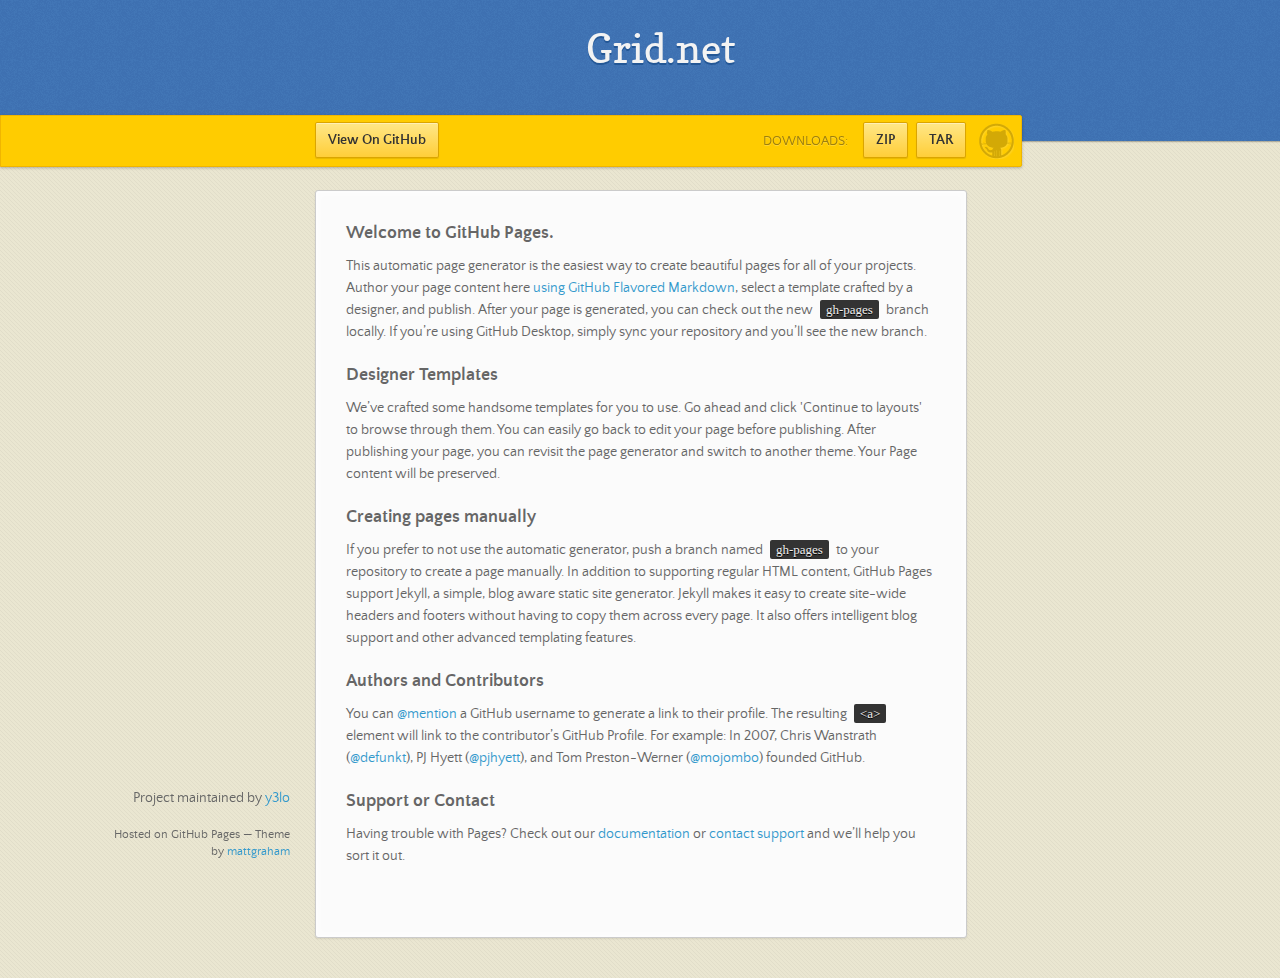
==== index.html @ 3709f4f6 "Create gh-pages branch via GitHub" ====
<!doctype html>
<html>
  <head>
    <meta charset="utf-8">
    <meta http-equiv="X-UA-Compatible" content="chrome=1">
    <title>Grid.net by y3lo</title>
    <link rel="stylesheet" href="stylesheets/styles.css">
    <link rel="stylesheet" href="stylesheets/github-dark.css">
    <script src="https://ajax.googleapis.com/ajax/libs/jquery/1.7.1/jquery.min.js"></script>
    <script src="javascripts/main.js"></script>
    <!--[if lt IE 9]>
      <script src="//html5shiv.googlecode.com/svn/trunk/html5.js"></script>
    <![endif]-->
    <meta name="viewport" content="width=device-width, initial-scale=1, user-scalable=no">

  </head>
  <body>

      <header>
        <h1>Grid.net</h1>
        <p></p>
      </header>

      <div id="banner">
        <span id="logo"></span>

        <a href="https://github.com/y3lo/grid.net" class="button fork"><strong>View On GitHub</strong></a>
        <div class="downloads">
          <span>Downloads:</span>
          <ul>
            <li><a href="https://github.com/y3lo/grid.net/zipball/master" class="button">ZIP</a></li>
            <li><a href="https://github.com/y3lo/grid.net/tarball/master" class="button">TAR</a></li>
          </ul>
        </div>
      </div><!-- end banner -->

    <div class="wrapper">
      <nav>
        <ul></ul>
      </nav>
      <section>
        <h3>
<a id="welcome-to-github-pages" class="anchor" href="#welcome-to-github-pages" aria-hidden="true"><span class="octicon octicon-link"></span></a>Welcome to GitHub Pages.</h3>

<p>This automatic page generator is the easiest way to create beautiful pages for all of your projects. Author your page content here <a href="https://guides.github.com/features/mastering-markdown/">using GitHub Flavored Markdown</a>, select a template crafted by a designer, and publish. After your page is generated, you can check out the new <code>gh-pages</code> branch locally. If you’re using GitHub Desktop, simply sync your repository and you’ll see the new branch.</p>

<h3>
<a id="designer-templates" class="anchor" href="#designer-templates" aria-hidden="true"><span class="octicon octicon-link"></span></a>Designer Templates</h3>

<p>We’ve crafted some handsome templates for you to use. Go ahead and click 'Continue to layouts' to browse through them. You can easily go back to edit your page before publishing. After publishing your page, you can revisit the page generator and switch to another theme. Your Page content will be preserved.</p>

<h3>
<a id="creating-pages-manually" class="anchor" href="#creating-pages-manually" aria-hidden="true"><span class="octicon octicon-link"></span></a>Creating pages manually</h3>

<p>If you prefer to not use the automatic generator, push a branch named <code>gh-pages</code> to your repository to create a page manually. In addition to supporting regular HTML content, GitHub Pages support Jekyll, a simple, blog aware static site generator. Jekyll makes it easy to create site-wide headers and footers without having to copy them across every page. It also offers intelligent blog support and other advanced templating features.</p>

<h3>
<a id="authors-and-contributors" class="anchor" href="#authors-and-contributors" aria-hidden="true"><span class="octicon octicon-link"></span></a>Authors and Contributors</h3>

<p>You can <a href="https://github.com/blog/821" class="user-mention">@mention</a> a GitHub username to generate a link to their profile. The resulting <code>&lt;a&gt;</code> element will link to the contributor’s GitHub Profile. For example: In 2007, Chris Wanstrath (<a href="https://github.com/defunkt" class="user-mention">@defunkt</a>), PJ Hyett (<a href="https://github.com/pjhyett" class="user-mention">@pjhyett</a>), and Tom Preston-Werner (<a href="https://github.com/mojombo" class="user-mention">@mojombo</a>) founded GitHub.</p>

<h3>
<a id="support-or-contact" class="anchor" href="#support-or-contact" aria-hidden="true"><span class="octicon octicon-link"></span></a>Support or Contact</h3>

<p>Having trouble with Pages? Check out our <a href="https://help.github.com/pages">documentation</a> or <a href="https://github.com/contact">contact support</a> and we’ll help you sort it out.</p>
      </section>
      <footer>
        <p>Project maintained by <a href="https://github.com/y3lo">y3lo</a></p>
        <p><small>Hosted on GitHub Pages &mdash; Theme by <a href="https://twitter.com/michigangraham">mattgraham</a></small></p>
      </footer>
    </div>
    <!--[if !IE]><script>fixScale(document);</script><![endif]-->
    
  </body>
</html>
---- stylesheets/styles.css ----
/*
Leap Day for GitHub Pages
by Matt Graham
*/
@font-face {
  font-family: 'Quattrocento Sans';
  src: url("../fonts/quattrocentosans-bold-webfont.eot");
  src: url("../fonts/quattrocentosans-bold-webfont.eot?#iefix") format("embedded-opentype"), url("../fonts/quattrocentosans-bold-webfont.woff") format("woff"), url("../fonts/quattrocentosans-bold-webfont.ttf") format("truetype"), url("../fonts/quattrocentosans-bold-webfont.svg#QuattrocentoSansBold") format("svg");
  font-weight: bold;
  font-style: normal;
}

@font-face {
  font-family: 'Quattrocento Sans';
  src: url("../fonts/quattrocentosans-bolditalic-webfont.eot");
  src: url("../fonts/quattrocentosans-bolditalic-webfont.eot?#iefix") format("embedded-opentype"), url("../fonts/quattrocentosans-bolditalic-webfont.woff") format("woff"), url("../fonts/quattrocentosans-bolditalic-webfont.ttf") format("truetype"), url("../fonts/quattrocentosans-bolditalic-webfont.svg#QuattrocentoSansBoldItalic") format("svg");
  font-weight: bold;
  font-style: italic;
}

@font-face {
  font-family: 'Quattrocento Sans';
  src: url("../fonts/quattrocentosans-italic-webfont.eot");
  src: url("../fonts/quattrocentosans-italic-webfont.eot?#iefix") format("embedded-opentype"), url("../fonts/quattrocentosans-italic-webfont.woff") format("woff"), url("../fonts/quattrocentosans-italic-webfont.ttf") format("truetype"), url("../fonts/quattrocentosans-italic-webfont.svg#QuattrocentoSansItalic") format("svg");
  font-weight: normal;
  font-style: italic;
}

@font-face {
  font-family: 'Quattrocento Sans';
  src: url("../fonts/quattrocentosans-regular-webfont.eot");
  src: url("../fonts/quattrocentosans-regular-webfont.eot?#iefix") format("embedded-opentype"), url("../fonts/quattrocentosans-regular-webfont.woff") format("woff"), url("../fonts/quattrocentosans-regular-webfont.ttf") format("truetype"), url("../fonts/quattrocentosans-regular-webfont.svg#QuattrocentoSansRegular") format("svg");
  font-weight: normal;
  font-style: normal;
}

@font-face {
  font-family: 'Copse';
  src: url("../fonts/copse-regular-webfont.eot");
  src: url("../fonts/copse-regular-webfont.eot?#iefix") format("embedded-opentype"), url("../fonts/copse-regular-webfont.woff") format("woff"), url("../fonts/copse-regular-webfont.ttf") format("truetype"), url("../fonts/copse-regular-webfont.svg#CopseRegular") format("svg");
  font-weight: normal;
  font-style: normal;
}

/* normalize.css 2012-02-07T12:37 UTC - https://github.com/necolas/normalize.css */
/* =============================================================================
   HTML5 display definitions
   ========================================================================== */
/*
 * Corrects block display not defined in IE6/7/8/9 & FF3
 */
article,
aside,
details,
figcaption,
figure,
footer,
header,
hgroup,
nav,
section,
summary {
  display: block;
}

/*
 * Corrects inline-block display not defined in IE6/7/8/9 & FF3
 */
audio,
canvas,
video {
  display: inline-block;
  *display: inline;
  *zoom: 1;
}

/*
 * Prevents modern browsers from displaying 'audio' without controls
 */
audio:not([controls]) {
  display: none;
}

/*
 * Addresses styling for 'hidden' attribute not present in IE7/8/9, FF3, S4
 * Known issue: no IE6 support
 */
[hidden] {
  display: none;
}

/* =============================================================================
   Base
   ========================================================================== */
/*
 * 1. Corrects text resizing oddly in IE6/7 when body font-size is set using em units
 *    http://clagnut.com/blog/348/#c790
 * 2. Prevents iOS text size adjust after orientation change, without disabling user zoom
 *    www.456bereastreet.com/archive/201012/controlling_text_size_in_safari_for_ios_without_disabling_user_zoom/
 */
html {
  font-size: 100%;
  /* 1 */
  -webkit-text-size-adjust: 100%;
  /* 2 */
  -ms-text-size-adjust: 100%;
  /* 2 */
}

/*
 * Addresses font-family inconsistency between 'textarea' and other form elements.
 */
html,
button,
input,
select,
textarea {
  font-family: sans-serif;
}

/*
 * Addresses margins handled incorrectly in IE6/7
 */
body {
  margin: 0;
}

/* =============================================================================
   Links
   ========================================================================== */
/*
 * Addresses outline displayed oddly in Chrome
 */
a:focus {
  outline: thin dotted;
}

/*
 * Improves readability when focused and also mouse hovered in all browsers
 * people.opera.com/patrickl/experiments/keyboard/test
 */
a:hover,
a:active {
  outline: 0;
}

/* =============================================================================
   Typography
   ========================================================================== */
/*
 * Addresses font sizes and margins set differently in IE6/7
 * Addresses font sizes within 'section' and 'article' in FF4+, Chrome, S5
 */
h1 {
  font-size: 2em;
  margin: 0.67em 0;
}

h2 {
  font-size: 1.5em;
  margin: 0.83em 0;
}

h3 {
  font-size: 1.17em;
  margin: 1em 0;
}

h4 {
  font-size: 1em;
  margin: 1.33em 0;
}

h5 {
  font-size: 0.83em;
  margin: 1.67em 0;
}

h6 {
  font-size: 0.75em;
  margin: 2.33em 0;
}

/*
 * Addresses styling not present in IE7/8/9, S5, Chrome
 */
abbr[title] {
  border-bottom: 1px dotted;
}

/*
 * Addresses style set to 'bolder' in FF3+, S4/5, Chrome
*/
b,
strong {
  font-weight: bold;
}

blockquote {
  margin: 1em 40px;
}

/*
 * Addresses styling not present in S5, Chrome
 */
dfn {
  font-style: italic;
}

/*
 * Addresses styling not present in IE6/7/8/9
 */
mark {
  background: #ff0;
  color: #000;
}

/*
 * Addresses margins set differently in IE6/7
 */
p,
pre {
  margin: 1em 0;
}

/*
 * Corrects font family set oddly in IE6, S4/5, Chrome
 * en.wikipedia.org/wiki/User:Davidgothberg/Test59
 */
pre,
code,
kbd,
samp {
  font-family: monospace, serif;
  _font-family: 'courier new', monospace;
  font-size: 1em;
}

/*
 * 1. Addresses CSS quotes not supported in IE6/7
 * 2. Addresses quote property not supported in S4
 */
/* 1 */
q {
  quotes: none;
}

/* 2 */
q:before,
q:after {
  content: '';
  content: none;
}

small {
  font-size: 75%;
}

/*
 * Prevents sub and sup affecting line-height in all browsers
 * gist.github.com/413930
 */
sub,
sup {
  font-size: 75%;
  line-height: 0;
  position: relative;
  vertical-align: baseline;
}

sup {
  top: -0.5em;
}

sub {
  bottom: -0.25em;
}

/* =============================================================================
   Lists
   ========================================================================== */
/*
 * Addresses margins set differently in IE6/7
 */
dl,
menu,
ol,
ul {
  margin: 1em 0;
}

dd {
  margin: 0 0 0 40px;
}

/*
 * Addresses paddings set differently in IE6/7
 */
menu,
ol,
ul {
  padding: 0 0 0 40px;
}

/*
 * Corrects list images handled incorrectly in IE7
 */
nav ul,
nav ol {
  list-style: none;
  list-style-image: none;
}

/* =============================================================================
   Embedded content
   ========================================================================== */
/*
 * 1. Removes border when inside 'a' element in IE6/7/8/9, FF3
 * 2. Improves image quality when scaled in IE7
 *    code.flickr.com/blog/2008/11/12/on-ui-quality-the-little-things-client-side-image-resizing/
 */
img {
  border: 0;
  /* 1 */
  -ms-interpolation-mode: bicubic;
  /* 2 */
}

/*
 * Corrects overflow displayed oddly in IE9
 */
svg:not(:root) {
  overflow: hidden;
}

/* =============================================================================
   Figures
   ========================================================================== */
/*
 * Addresses margin not present in IE6/7/8/9, S5, O11
 */
figure {
  margin: 0;
}

/* =============================================================================
   Forms
   ========================================================================== */
/*
 * Corrects margin displayed oddly in IE6/7
 */
form {
  margin: 0;
}

/*
 * Define consistent border, margin, and padding
 */
fieldset {
  border: 1px solid #c0c0c0;
  margin: 0 2px;
  padding: 0.35em 0.625em 0.75em;
}

/*
 * 1. Corrects color not being inherited in IE6/7/8/9
 * 2. Corrects text not wrapping in FF3 
 * 3. Corrects alignment displayed oddly in IE6/7
 */
legend {
  border: 0;
  /* 1 */
  padding: 0;
  white-space: normal;
  /* 2 */
  *margin-left: -7px;
  /* 3 */
}

/*
 * 1. Corrects font size not being inherited in all browsers
 * 2. Addresses margins set differently in IE6/7, FF3+, S5, Chrome
 * 3. Improves appearance and consistency in all browsers
 */
button,
input,
select,
textarea {
  font-size: 100%;
  /* 1 */
  margin: 0;
  /* 2 */
  vertical-align: baseline;
  /* 3 */
  *vertical-align: middle;
  /* 3 */
}

/*
 * Addresses FF3/4 setting line-height on 'input' using !important in the UA stylesheet
 */
button,
input {
  line-height: normal;
  /* 1 */
}

/*
 * 1. Improves usability and consistency of cursor style between image-type 'input' and others
 * 2. Corrects inability to style clickable 'input' types in iOS
 * 3. Removes inner spacing in IE7 without affecting normal text inputs
 *    Known issue: inner spacing remains in IE6
 */
button,
input[type="button"],
input[type="reset"],
input[type="submit"] {
  cursor: pointer;
  /* 1 */
  -webkit-appearance: button;
  /* 2 */
  *overflow: visible;
  /* 3 */
}

/*
 * Re-set default cursor for disabled elements
 */
button[disabled],
input[disabled] {
  cursor: default;
}

/*
 * 1. Addresses box sizing set to content-box in IE8/9
 * 2. Removes excess padding in IE8/9
 * 3. Removes excess padding in IE7
      Known issue: excess padding remains in IE6
 */
input[type="checkbox"],
input[type="radio"] {
  box-sizing: border-box;
  /* 1 */
  padding: 0;
  /* 2 */
  *height: 13px;
  /* 3 */
  *width: 13px;
  /* 3 */
}

/*
 * 1. Addresses appearance set to searchfield in S5, Chrome
 * 2. Addresses box-sizing set to border-box in S5, Chrome (include -moz to future-proof)
 */
input[type="search"] {
  -webkit-appearance: textfield;
  /* 1 */
  -moz-box-sizing: content-box;
  -webkit-box-sizing: content-box;
  /* 2 */
  box-sizing: content-box;
}

/*
 * Removes inner padding and search cancel button in S5, Chrome on OS X
 */
input[type="search"]::-webkit-search-decoration,
input[type="search"]::-webkit-search-cancel-button {
  -webkit-appearance: none;
}

/*
 * Removes inner padding and border in FF3+
 * www.sitepen.com/blog/2008/05/14/the-devils-in-the-details-fixing-dojos-toolbar-buttons/
 */
button::-moz-focus-inner,
input::-moz-focus-inner {
  border: 0;
  padding: 0;
}

/*
 * 1. Removes default vertical scrollbar in IE6/7/8/9
 * 2. Improves readability and alignment in all browsers
 */
textarea {
  overflow: auto;
  /* 1 */
  vertical-align: top;
  /* 2 */
}

/* =============================================================================
   Tables
   ========================================================================== */
/*
 * Remove most spacing between table cells
 */
table {
  border-collapse: collapse;
  border-spacing: 0;
}

body {
  font: 14px/22px "Quattrocento Sans", "Helvetica Neue", Helvetica, Arial, sans-serif;
  color: #666;
  font-weight: 300;
  margin: 0px;
  padding: 0px 0 20px 0px;
  background: url(../images/body-background.png) #eae6d1;
}

h1, h2, h3, h4, h5, h6 {
  color: #333;
  margin: 0 0 10px;
}

p, ul, ol, table, pre, dl {
  margin: 0 0 20px;
}

h1, h2, h3 {
  line-height: 1.1;
}

h1 {
  font-size: 28px;
}

h2 {
  font-size: 24px;
  color: #393939;
}

h3, h4, h5, h6 {
  color: #666666;
}

h3 {
  font-size: 18px;
  line-height: 24px;
}

a {
  color: #3399cc;
  font-weight: 400;
  text-decoration: none;
}

a small {
  font-size: 11px;
  color: #666;
  margin-top: -0.6em;
  display: block;
}

ul {
  list-style-image: url("../images/bullet.png");
}

strong {
  font-weight: bold;
  color: #333;
}

.wrapper {
  width: 650px;
  margin: 0 auto;
  position: relative;
}

section img {
  max-width: 100%;
}

blockquote {
  border-left: 1px solid #ffcc00;
  margin: 0;
  padding: 0 0 0 20px;
  font-style: italic;
}

code {
  font-family: "Lucida Sans", Monaco, Bitstream Vera Sans Mono, Lucida Console, Terminal;
  font-size: 13px;
  color: #efefef;
  text-shadow: 0px 1px 0px #000;
  margin: 0 4px;
  padding: 2px 6px;
  background: #333;
  -moz-border-radius: 2px;
  -webkit-border-radius: 2px;
  -o-border-radius: 2px;
  -ms-border-radius: 2px;
  -khtml-border-radius: 2px;
  border-radius: 2px;
}

pre {
  padding: 8px 15px;
  background: #333333;
  -moz-border-radius: 3px;
  -webkit-border-radius: 3px;
  -o-border-radius: 3px;
  -ms-border-radius: 3px;
  -khtml-border-radius: 3px;
  border-radius: 3px;
  border: 1px solid #c7c7c7;
  overflow: auto;
  overflow-y: hidden;
}
pre code {
  margin: 0px;
  padding: 0px;
}

table {
  width: 100%;
  border-collapse: collapse;
}

th {
  text-align: left;
  padding: 5px 10px;
  border-bottom: 1px solid #e5e5e5;
  color: #444;
}

td {
  text-align: left;
  padding: 5px 10px;
  border-bottom: 1px solid #e5e5e5;
  border-right: 1px solid #ffcc00;
}
td:first-child {
  border-left: 1px solid #ffcc00;
}

hr {
  border: 0;
  outline: none;
  height: 11px;
  background: transparent url("../images/hr.gif") center center repeat-x;
  margin: 0 0 20px;
}

dt {
  color: #444;
  font-weight: 700;
}

header {
  padding: 25px 20px 40px 20px;
  margin: 0;
  position: fixed;
  top: 0;
  left: 0;
  right: 0;
  width: 100%;
  text-align: center;
  background: url(../images/background.png) #4276b6;
  -moz-box-shadow: 1px 0px 2px rgba(0, 0, 0, 0.75);
  -webkit-box-shadow: 1px 0px 2px rgba(0, 0, 0, 0.75);
  -o-box-shadow: 1px 0px 2px rgba(0, 0, 0, 0.75);
  box-shadow: 1px 0px 2px rgba(0, 0, 0, 0.75);
  z-index: 99;
  -webkit-font-smoothing: antialiased;
  min-height: 76px;
}
header h1 {
  font: 40px/48px "Copse", "Helvetica Neue", Helvetica, Arial, sans-serif;
  color: #f3f3f3;
  text-shadow: 0px 2px 0px #235796;
  margin: 0px;
  white-space: nowrap;
  overflow: hidden;
  text-overflow: ellipsis;
  -o-text-overflow: ellipsis;
  -ms-text-overflow: ellipsis;
}
header p {
  color: #d8d8d8;
  text-shadow: rgba(0, 0, 0, 0.2) 0 1px 0;
  font-size: 18px;
  margin: 0px;
}

#banner {
  z-index: 100;
  left: 0;
  right: 50%;
  height: 50px;
  margin-right: -382px;
  position: fixed;
  top: 115px;
  background: #ffcc00;
  border: 1px solid #f0b500;
  -moz-box-shadow: 0px 1px 3px rgba(0, 0, 0, 0.25);
  -webkit-box-shadow: 0px 1px 3px rgba(0, 0, 0, 0.25);
  -o-box-shadow: 0px 1px 3px rgba(0, 0, 0, 0.25);
  box-shadow: 0px 1px 3px rgba(0, 0, 0, 0.25);
  -moz-border-radius: 0px 2px 2px 0px;
  -webkit-border-radius: 0px 2px 2px 0px;
  -o-border-radius: 0px 2px 2px 0px;
  -ms-border-radius: 0px 2px 2px 0px;
  -khtml-border-radius: 0px 2px 2px 0px;
  border-radius: 0px 2px 2px 0px;
  padding-right: 10px;
}
#banner .button {
  border: 1px solid #dba500;
  background: -webkit-gradient(linear, 50% 0%, 50% 100%, color-stop(0%, #ffe788), color-stop(100%, #ffce38));
  background: -webkit-linear-gradient(#ffe788, #ffce38);
  background: -moz-linear-gradient(#ffe788, #ffce38);
  background: -o-linear-gradient(#ffe788, #ffce38);
  background: -ms-linear-gradient(#ffe788, #ffce38);
  background: linear-gradient(#ffe788, #ffce38);
  -moz-border-radius: 2px;
  -webkit-border-radius: 2px;
  -o-border-radius: 2px;
  -ms-border-radius: 2px;
  -khtml-border-radius: 2px;
  border-radius: 2px;
  -moz-box-shadow: inset 0px 1px 0px rgba(255, 255, 255, 0.4), 0px 1px 1px rgba(0, 0, 0, 0.1);
  -webkit-box-shadow: inset 0px 1px 0px rgba(255, 255, 255, 0.4), 0px 1px 1px rgba(0, 0, 0, 0.1);
  -o-box-shadow: inset 0px 1px 0px rgba(255, 255, 255, 0.4), 0px 1px 1px rgba(0, 0, 0, 0.1);
  box-shadow: inset 0px 1px 0px rgba(255, 255, 255, 0.4), 0px 1px 1px rgba(0, 0, 0, 0.1);
  background-color: #FFE788;
  margin-left: 5px;
  padding: 10px 12px;
  margin-top: 6px;
  line-height: 14px;
  font-size: 14px;
  color: #333;
  font-weight: bold;
  display: inline-block;
  text-align: center;
}
#banner .button:hover {
  background: -webkit-gradient(linear, 50% 0%, 50% 100%, color-stop(0%, #ffe788), color-stop(100%, #ffe788));
  background: -webkit-linear-gradient(#ffe788, #ffe788);
  background: -moz-linear-gradient(#ffe788, #ffe788);
  background: -o-linear-gradient(#ffe788, #ffe788);
  background: -ms-linear-gradient(#ffe788, #ffe788);
  background: linear-gradient(#ffe788, #ffe788);
  background-color: #ffeca0;
}
#banner .fork {
  position: fixed;
  left: 50%;
  margin-left: -325px;
  padding: 10px 12px;
  margin-top: 6px;
  line-height: 14px;
  font-size: 14px;
  background-color: #FFE788;
}
#banner .downloads {
  float: right;
  margin: 0 45px 0 0;
}
#banner .downloads span {
  float: left;
  line-height: 52px;
  font-size: 90%;
  color: #9d7f0d;
  text-transform: uppercase;
  text-shadow: rgba(255, 255, 255, 0.2) 0 1px 0;
}
#banner ul {
  list-style: none;
  height: 40px;
  padding: 0;
  float: left;
  margin-left: 10px;
}
#banner ul li {
  display: inline;
}
#banner ul li a.button {
  background-color: #FFE788;
}
#banner #logo {
  position: absolute;
  height: 36px;
  width: 36px;
  right: 7px;
  top: 7px;
  display: block;
  background: url(../images/octocat-logo.png);
}

section {
  width: 590px;
  padding: 30px 30px 50px 30px;
  margin: 20px 0;
  margin-top: 190px;
  position: relative;
  background: #fbfbfb;
  -moz-border-radius: 3px;
  -webkit-border-radius: 3px;
  -o-border-radius: 3px;
  -ms-border-radius: 3px;
  -khtml-border-radius: 3px;
  border-radius: 3px;
  border: 1px solid #cbcbcb;
  -moz-box-shadow: 0px 1px 2px rgba(0, 0, 0, 0.09), inset 0px 0px 2px 2px rgba(255, 255, 255, 0.5), inset 0 0 5px 5px rgba(255, 255, 255, 0.4);
  -webkit-box-shadow: 0px 1px 2px rgba(0, 0, 0, 0.09), inset 0px 0px 2px 2px rgba(255, 255, 255, 0.5), inset 0 0 5px 5px rgba(255, 255, 255, 0.4);
  -o-box-shadow: 0px 1px 2px rgba(0, 0, 0, 0.09), inset 0px 0px 2px 2px rgba(255, 255, 255, 0.5), inset 0 0 5px 5px rgba(255, 255, 255, 0.4);
  box-shadow: 0px 1px 2px rgba(0, 0, 0, 0.09), inset 0px 0px 2px 2px rgba(255, 255, 255, 0.5), inset 0 0 5px 5px rgba(255, 255, 255, 0.4);
}

small {
  font-size: 12px;
}

nav {
  width: 230px;
  position: fixed;
  top: 220px;
  left: 50%;
  margin-left: -580px;
  text-align: right;
}
nav ul {
  list-style: none;
  list-style-image: none;
  font-size: 14px;
  line-height: 24px;
}
nav ul li {
  padding: 5px 0px;
  line-height: 16px;
}
nav ul li.tag-h1 {
  font-size: 1.2em;
}
nav ul li.tag-h1 a {
  font-weight: bold;
  color: #333;
}
nav ul li.tag-h2 + .tag-h1 {
  margin-top: 10px;
}
nav ul a {
  color: #666;
}
nav ul a:hover {
  color: #999;
}

footer {
  width: 180px;
  position: fixed;
  left: 50%;
  margin-left: -530px;
  bottom: 20px;
  text-align: right;
  line-height: 16px;
}

@media print, screen and (max-width: 1060px) {
  div.wrapper {
    width: auto;
    margin: 0;
  }

  nav {
    display: none;
  }

  header, section, footer {
    float: none;
  }
  header h1, section h1, footer h1 {
    white-space: nowrap;
    overflow: hidden;
    text-overflow: ellipsis;
    -o-text-overflow: ellipsis;
    -ms-text-overflow: ellipsis;
  }

  #banner {
    width: 100%;
  }
  #banner .downloads {
    margin-right: 60px;
  }
  #banner #logo {
    margin-right: 15px;
  }

  section {
    border: 1px solid #e5e5e5;
    border-width: 1px 0;
    padding: 20px auto;
    margin: 190px auto 20px;
    max-width: 600px;
  }

  footer {
    text-align: center;
    margin: 20px auto;
    position: relative;
    left: auto;
    bottom: auto;
    width: auto;
  }
}
@media print, screen and (max-width: 720px) {
  body {
    word-wrap: break-word;
  }

  header {
    padding: 20px 20px;
    margin: 0;
  }
  header h1 {
    font-size: 32px;
    white-space: nowrap;
    overflow: hidden;
    text-overflow: ellipsis;
    -o-text-overflow: ellipsis;
    -ms-text-overflow: ellipsis;
  }
  header p {
    display: none;
  }

  #banner {
    top: 80px;
  }
  #banner .fork {
    float: left;
    display: inline-block;
    margin-left: 0px;
    position: fixed;
    left: 20px;
  }

  section {
    margin-top: 130px;
    margin-bottom: 0px;
    width: auto;
  }

  header ul, header p.view {
    position: static;
  }
}
@media print, screen and (max-width: 480px) {
  header {
    position: relative;
    padding: 5px 0px;
    min-height: 0px;
  }
  header h1 {
    font-size: 24px;
    white-space: nowrap;
    overflow: hidden;
    text-overflow: ellipsis;
    -o-text-overflow: ellipsis;
    -ms-text-overflow: ellipsis;
  }

  section {
    margin-top: 5px;
  }

  #banner {
    display: none;
  }

  header ul {
    display: none;
  }
}
@media print {
  body {
    padding: 0.4in;
    font-size: 12pt;
    color: #444;
  }
}
@media print, screen and (max-height: 680px) {
  footer {
    text-align: center;
    margin: 20px auto;
    position: relative;
    left: auto;
    bottom: auto;
    width: auto;
  }
}
@media print, screen and (max-height: 480px) {
  nav {
    display: none;
  }

  footer {
    text-align: center;
    margin: 20px auto;
    position: relative;
    left: auto;
    bottom: auto;
    width: auto;
  }
}
---- stylesheets/github-dark.css ----
/*
   Copyright 2014 GitHub Inc.

   Licensed under the Apache License, Version 2.0 (the "License");
   you may not use this file except in compliance with the License.
   You may obtain a copy of the License at

       http://www.apache.org/licenses/LICENSE-2.0

   Unless required by applicable law or agreed to in writing, software
   distributed under the License is distributed on an "AS IS" BASIS,
   WITHOUT WARRANTIES OR CONDITIONS OF ANY KIND, either express or implied.
   See the License for the specific language governing permissions and
   limitations under the License.

*/

.pl-c /* comment */ {
  color: #969896;
}

.pl-c1      /* constant, markup.raw, meta.diff.header, meta.module-reference, meta.property-name, support, support.constant, support.variable, variable.other.constant */,
.pl-s .pl-v /* string variable */ {
  color: #0099cd;
}

.pl-e  /* entity */,
.pl-en /* entity.name */ {
  color: #9774cb;
}

.pl-s .pl-s1 /* string source */,
.pl-smi      /* storage.modifier.import, storage.modifier.package, storage.type.java, variable.other, variable.parameter.function */ {
  color: #ddd;
}

.pl-ent /* entity.name.tag */ {
  color: #7bcc72;
}

.pl-k /* keyword, storage, storage.type */ {
  color: #cc2372;
}

.pl-pds              /* punctuation.definition.string, string.regexp.character-class */,
.pl-s                /* string */,
.pl-s .pl-pse .pl-s1 /* string punctuation.section.embedded source */,
.pl-sr               /* string.regexp */,
.pl-sr .pl-cce       /* string.regexp constant.character.escape */,
.pl-sr .pl-sra       /* string.regexp string.regexp.arbitrary-repitition */,
.pl-sr .pl-sre       /* string.regexp source.ruby.embedded */ {
  color: #3c66e2;
}

.pl-v /* variable */ {
  color: #fb8764;
}

.pl-id /* invalid.deprecated */ {
  color: #e63525;
}

.pl-ii /* invalid.illegal */ {
  background-color: #e63525;
  color: #f8f8f8;
}

.pl-sr .pl-cce /* string.regexp constant.character.escape */ {
  color: #7bcc72;
  font-weight: bold;
}

.pl-ml /* markup.list */ {
  color: #c26b2b;
}

.pl-mh        /* markup.heading */,
.pl-mh .pl-en /* markup.heading entity.name */,
.pl-ms        /* meta.separator */ {
  color: #264ec5;
  font-weight: bold;
}

.pl-mq /* markup.quote */ {
  color: #00acac;
}

.pl-mi /* markup.italic */ {
  color: #ddd;
  font-style: italic;
}

.pl-mb /* markup.bold */ {
  color: #ddd;
  font-weight: bold;
}

.pl-md /* markup.deleted, meta.diff.header.from-file */ {
  background-color: #ffecec;
  color: #bd2c00;
}

.pl-mi1 /* markup.inserted, meta.diff.header.to-file */ {
  background-color: #eaffea;
  color: #55a532;
}

.pl-mdr /* meta.diff.range */ {
  color: #9774cb;
  font-weight: bold;
}

.pl-mo /* meta.output */ {
  color: #264ec5;
}
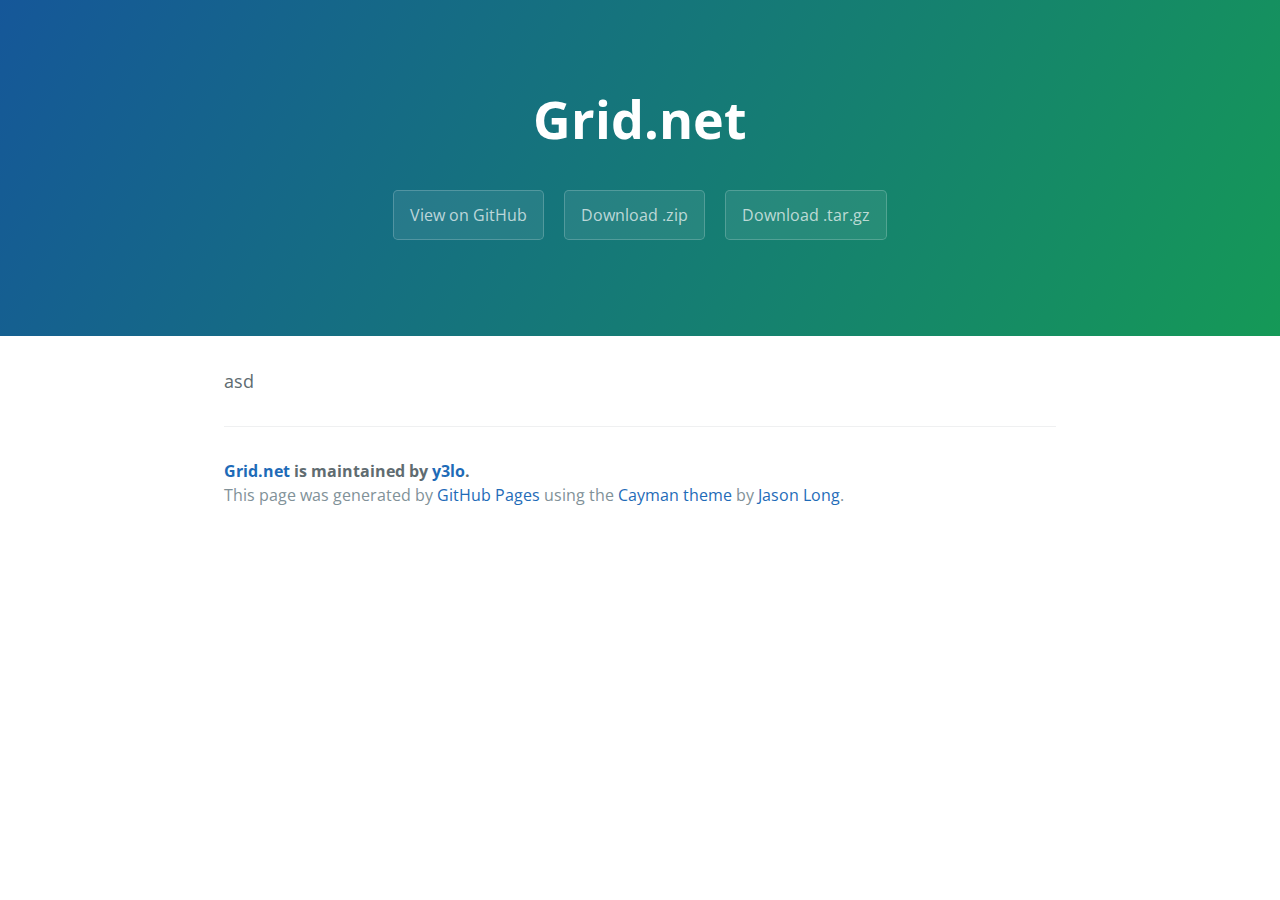
==== commit f4378c49: "Create gh-pages branch via GitHub" ====
--- a/index.html
+++ b/index.html
@@ -1,75 +1,34 @@
-<!doctype html>
-<html>
+<!DOCTYPE html>
+<html lang="en-us">
   <head>
-    <meta charset="utf-8">
-    <meta http-equiv="X-UA-Compatible" content="chrome=1">
+    <meta charset="UTF-8">
     <title>Grid.net by y3lo</title>
-    <link rel="stylesheet" href="stylesheets/styles.css">
-    <link rel="stylesheet" href="stylesheets/github-dark.css">
-    <script src="https://ajax.googleapis.com/ajax/libs/jquery/1.7.1/jquery.min.js"></script>
-    <script src="javascripts/main.js"></script>
-    <!--[if lt IE 9]>
-      <script src="//html5shiv.googlecode.com/svn/trunk/html5.js"></script>
-    <![endif]-->
-    <meta name="viewport" content="width=device-width, initial-scale=1, user-scalable=no">
-
+    <meta name="viewport" content="width=device-width, initial-scale=1">
+    <link rel="stylesheet" type="text/css" href="stylesheets/normalize.css" media="screen">
+    <link href='https://fonts.googleapis.com/css?family=Open+Sans:400,700' rel='stylesheet' type='text/css'>
+    <link rel="stylesheet" type="text/css" href="stylesheets/stylesheet.css" media="screen">
+    <link rel="stylesheet" type="text/css" href="stylesheets/github-light.css" media="screen">
   </head>
   <body>
+    <section class="page-header">
+      <h1 class="project-name">Grid.net</h1>
+      <h2 class="project-tagline"></h2>
+      <a href="https://github.com/y3lo/grid.net" class="btn">View on GitHub</a>
+      <a href="https://github.com/y3lo/grid.net/zipball/master" class="btn">Download .zip</a>
+      <a href="https://github.com/y3lo/grid.net/tarball/master" class="btn">Download .tar.gz</a>
+    </section>
 
-      <header>
-        <h1>Grid.net</h1>
-        <p></p>
-      </header>
+    <section class="main-content">
+      <p>asd</p>
 
-      <div id="banner">
-        <span id="logo"></span>
+      <footer class="site-footer">
+        <span class="site-footer-owner"><a href="https://github.com/y3lo/grid.net">Grid.net</a> is maintained by <a href="https://github.com/y3lo">y3lo</a>.</span>
 
-        <a href="https://github.com/y3lo/grid.net" class="button fork"><strong>View On GitHub</strong></a>
-        <div class="downloads">
-          <span>Downloads:</span>
-          <ul>
-            <li><a href="https://github.com/y3lo/grid.net/zipball/master" class="button">ZIP</a></li>
-            <li><a href="https://github.com/y3lo/grid.net/tarball/master" class="button">TAR</a></li>
-          </ul>
-        </div>
-      </div><!-- end banner -->
+        <span class="site-footer-credits">This page was generated by <a href="https://pages.github.com">GitHub Pages</a> using the <a href="https://github.com/jasonlong/cayman-theme">Cayman theme</a> by <a href="https://twitter.com/jasonlong">Jason Long</a>.</span>
+      </footer>
 
-    <div class="wrapper">
-      <nav>
-        <ul></ul>
-      </nav>
-      <section>
-        <h3>
-<a id="welcome-to-github-pages" class="anchor" href="#welcome-to-github-pages" aria-hidden="true"><span class="octicon octicon-link"></span></a>Welcome to GitHub Pages.</h3>
+    </section>
 
-<p>This automatic page generator is the easiest way to create beautiful pages for all of your projects. Author your page content here <a href="https://guides.github.com/features/mastering-markdown/">using GitHub Flavored Markdown</a>, select a template crafted by a designer, and publish. After your page is generated, you can check out the new <code>gh-pages</code> branch locally. If you’re using GitHub Desktop, simply sync your repository and you’ll see the new branch.</p>
-
-<h3>
-<a id="designer-templates" class="anchor" href="#designer-templates" aria-hidden="true"><span class="octicon octicon-link"></span></a>Designer Templates</h3>
-
-<p>We’ve crafted some handsome templates for you to use. Go ahead and click 'Continue to layouts' to browse through them. You can easily go back to edit your page before publishing. After publishing your page, you can revisit the page generator and switch to another theme. Your Page content will be preserved.</p>
-
-<h3>
-<a id="creating-pages-manually" class="anchor" href="#creating-pages-manually" aria-hidden="true"><span class="octicon octicon-link"></span></a>Creating pages manually</h3>
-
-<p>If you prefer to not use the automatic generator, push a branch named <code>gh-pages</code> to your repository to create a page manually. In addition to supporting regular HTML content, GitHub Pages support Jekyll, a simple, blog aware static site generator. Jekyll makes it easy to create site-wide headers and footers without having to copy them across every page. It also offers intelligent blog support and other advanced templating features.</p>
-
-<h3>
-<a id="authors-and-contributors" class="anchor" href="#authors-and-contributors" aria-hidden="true"><span class="octicon octicon-link"></span></a>Authors and Contributors</h3>
-
-<p>You can <a href="https://github.com/blog/821" class="user-mention">@mention</a> a GitHub username to generate a link to their profile. The resulting <code>&lt;a&gt;</code> element will link to the contributor’s GitHub Profile. For example: In 2007, Chris Wanstrath (<a href="https://github.com/defunkt" class="user-mention">@defunkt</a>), PJ Hyett (<a href="https://github.com/pjhyett" class="user-mention">@pjhyett</a>), and Tom Preston-Werner (<a href="https://github.com/mojombo" class="user-mention">@mojombo</a>) founded GitHub.</p>
-
-<h3>
-<a id="support-or-contact" class="anchor" href="#support-or-contact" aria-hidden="true"><span class="octicon octicon-link"></span></a>Support or Contact</h3>
-
-<p>Having trouble with Pages? Check out our <a href="https://help.github.com/pages">documentation</a> or <a href="https://github.com/contact">contact support</a> and we’ll help you sort it out.</p>
-      </section>
-      <footer>
-        <p>Project maintained by <a href="https://github.com/y3lo">y3lo</a></p>
-        <p><small>Hosted on GitHub Pages &mdash; Theme by <a href="https://twitter.com/michigangraham">mattgraham</a></small></p>
-      </footer>
-    </div>
-    <!--[if !IE]><script>fixScale(document);</script><![endif]-->
-    
+  
   </body>
 </html>
--- a/stylesheets/stylesheet.css
+++ b/stylesheets/stylesheet.css
@@ -0,0 +1,245 @@
+* {
+  box-sizing: border-box; }
+
+body {
+  padding: 0;
+  margin: 0;
+  font-family: "Open Sans", "Helvetica Neue", Helvetica, Arial, sans-serif;
+  font-size: 16px;
+  line-height: 1.5;
+  color: #606c71; }
+
+a {
+  color: #1e6bb8;
+  text-decoration: none; }
+  a:hover {
+    text-decoration: underline; }
+
+.btn {
+  display: inline-block;
+  margin-bottom: 1rem;
+  color: rgba(255, 255, 255, 0.7);
+  background-color: rgba(255, 255, 255, 0.08);
+  border-color: rgba(255, 255, 255, 0.2);
+  border-style: solid;
+  border-width: 1px;
+  border-radius: 0.3rem;
+  transition: color 0.2s, background-color 0.2s, border-color 0.2s; }
+  .btn + .btn {
+    margin-left: 1rem; }
+
+.btn:hover {
+  color: rgba(255, 255, 255, 0.8);
+  text-decoration: none;
+  background-color: rgba(255, 255, 255, 0.2);
+  border-color: rgba(255, 255, 255, 0.3); }
+
+@media screen and (min-width: 64em) {
+  .btn {
+    padding: 0.75rem 1rem; } }
+
+@media screen and (min-width: 42em) and (max-width: 64em) {
+  .btn {
+    padding: 0.6rem 0.9rem;
+    font-size: 0.9rem; } }
+
+@media screen and (max-width: 42em) {
+  .btn {
+    display: block;
+    width: 100%;
+    padding: 0.75rem;
+    font-size: 0.9rem; }
+    .btn + .btn {
+      margin-top: 1rem;
+      margin-left: 0; } }
+
+.page-header {
+  color: #fff;
+  text-align: center;
+  background-color: #159957;
+  background-image: linear-gradient(120deg, #155799, #159957); }
+
+@media screen and (min-width: 64em) {
+  .page-header {
+    padding: 5rem 6rem; } }
+
+@media screen and (min-width: 42em) and (max-width: 64em) {
+  .page-header {
+    padding: 3rem 4rem; } }
+
+@media screen and (max-width: 42em) {
+  .page-header {
+    padding: 2rem 1rem; } }
+
+.project-name {
+  margin-top: 0;
+  margin-bottom: 0.1rem; }
+
+@media screen and (min-width: 64em) {
+  .project-name {
+    font-size: 3.25rem; } }
+
+@media screen and (min-width: 42em) and (max-width: 64em) {
+  .project-name {
+    font-size: 2.25rem; } }
+
+@media screen and (max-width: 42em) {
+  .project-name {
+    font-size: 1.75rem; } }
+
+.project-tagline {
+  margin-bottom: 2rem;
+  font-weight: normal;
+  opacity: 0.7; }
+
+@media screen and (min-width: 64em) {
+  .project-tagline {
+    font-size: 1.25rem; } }
+
+@media screen and (min-width: 42em) and (max-width: 64em) {
+  .project-tagline {
+    font-size: 1.15rem; } }
+
+@media screen and (max-width: 42em) {
+  .project-tagline {
+    font-size: 1rem; } }
+
+.main-content :first-child {
+  margin-top: 0; }
+.main-content img {
+  max-width: 100%; }
+.main-content h1, .main-content h2, .main-content h3, .main-content h4, .main-content h5, .main-content h6 {
+  margin-top: 2rem;
+  margin-bottom: 1rem;
+  font-weight: normal;
+  color: #159957; }
+.main-content p {
+  margin-bottom: 1em; }
+.main-content code {
+  padding: 2px 4px;
+  font-family: Consolas, "Liberation Mono", Menlo, Courier, monospace;
+  font-size: 0.9rem;
+  color: #383e41;
+  background-color: #f3f6fa;
+  border-radius: 0.3rem; }
+.main-content pre {
+  padding: 0.8rem;
+  margin-top: 0;
+  margin-bottom: 1rem;
+  font: 1rem Consolas, "Liberation Mono", Menlo, Courier, monospace;
+  color: #567482;
+  word-wrap: normal;
+  background-color: #f3f6fa;
+  border: solid 1px #dce6f0;
+  border-radius: 0.3rem; }
+  .main-content pre > code {
+    padding: 0;
+    margin: 0;
+    font-size: 0.9rem;
+    color: #567482;
+    word-break: normal;
+    white-space: pre;
+    background: transparent;
+    border: 0; }
+.main-content .highlight {
+  margin-bottom: 1rem; }
+  .main-content .highlight pre {
+    margin-bottom: 0;
+    word-break: normal; }
+.main-content .highlight pre, .main-content pre {
+  padding: 0.8rem;
+  overflow: auto;
+  font-size: 0.9rem;
+  line-height: 1.45;
+  border-radius: 0.3rem; }
+.main-content pre code, .main-content pre tt {
+  display: inline;
+  max-width: initial;
+  padding: 0;
+  margin: 0;
+  overflow: initial;
+  line-height: inherit;
+  word-wrap: normal;
+  background-color: transparent;
+  border: 0; }
+  .main-content pre code:before, .main-content pre code:after, .main-content pre tt:before, .main-content pre tt:after {
+    content: normal; }
+.main-content ul, .main-content ol {
+  margin-top: 0; }
+.main-content blockquote {
+  padding: 0 1rem;
+  margin-left: 0;
+  color: #819198;
+  border-left: 0.3rem solid #dce6f0; }
+  .main-content blockquote > :first-child {
+    margin-top: 0; }
+  .main-content blockquote > :last-child {
+    margin-bottom: 0; }
+.main-content table {
+  display: block;
+  width: 100%;
+  overflow: auto;
+  word-break: normal;
+  word-break: keep-all; }
+  .main-content table th {
+    font-weight: bold; }
+  .main-content table th, .main-content table td {
+    padding: 0.5rem 1rem;
+    border: 1px solid #e9ebec; }
+.main-content dl {
+  padding: 0; }
+  .main-content dl dt {
+    padding: 0;
+    margin-top: 1rem;
+    font-size: 1rem;
+    font-weight: bold; }
+  .main-content dl dd {
+    padding: 0;
+    margin-bottom: 1rem; }
+.main-content hr {
+  height: 2px;
+  padding: 0;
+  margin: 1rem 0;
+  background-color: #eff0f1;
+  border: 0; }
+
+@media screen and (min-width: 64em) {
+  .main-content {
+    max-width: 64rem;
+    padding: 2rem 6rem;
+    margin: 0 auto;
+    font-size: 1.1rem; } }
+
+@media screen and (min-width: 42em) and (max-width: 64em) {
+  .main-content {
+    padding: 2rem 4rem;
+    font-size: 1.1rem; } }
+
+@media screen and (max-width: 42em) {
+  .main-content {
+    padding: 2rem 1rem;
+    font-size: 1rem; } }
+
+.site-footer {
+  padding-top: 2rem;
+  margin-top: 2rem;
+  border-top: solid 1px #eff0f1; }
+
+.site-footer-owner {
+  display: block;
+  font-weight: bold; }
+
+.site-footer-credits {
+  color: #819198; }
+
+@media screen and (min-width: 64em) {
+  .site-footer {
+    font-size: 1rem; } }
+
+@media screen and (min-width: 42em) and (max-width: 64em) {
+  .site-footer {
+    font-size: 1rem; } }
+
+@media screen and (max-width: 42em) {
+  .site-footer {
+    font-size: 0.9rem; } }
--- a/stylesheets/github-light.css
+++ b/stylesheets/github-light.css
@@ -0,0 +1,116 @@
+/*
+   Copyright 2014 GitHub Inc.
+
+   Licensed under the Apache License, Version 2.0 (the "License");
+   you may not use this file except in compliance with the License.
+   You may obtain a copy of the License at
+
+       http://www.apache.org/licenses/LICENSE-2.0
+
+   Unless required by applicable law or agreed to in writing, software
+   distributed under the License is distributed on an "AS IS" BASIS,
+   WITHOUT WARRANTIES OR CONDITIONS OF ANY KIND, either express or implied.
+   See the License for the specific language governing permissions and
+   limitations under the License.
+
+*/
+
+.pl-c /* comment */ {
+  color: #969896;
+}
+
+.pl-c1      /* constant, markup.raw, meta.diff.header, meta.module-reference, meta.property-name, support, support.constant, support.variable, variable.other.constant */,
+.pl-s .pl-v /* string variable */ {
+  color: #0086b3;
+}
+
+.pl-e  /* entity */,
+.pl-en /* entity.name */ {
+  color: #795da3;
+}
+
+.pl-s .pl-s1 /* string source */,
+.pl-smi      /* storage.modifier.import, storage.modifier.package, storage.type.java, variable.other, variable.parameter.function */ {
+  color: #333;
+}
+
+.pl-ent /* entity.name.tag */ {
+  color: #63a35c;
+}
+
+.pl-k /* keyword, storage, storage.type */ {
+  color: #a71d5d;
+}
+
+.pl-pds              /* punctuation.definition.string, string.regexp.character-class */,
+.pl-s                /* string */,
+.pl-s .pl-pse .pl-s1 /* string punctuation.section.embedded source */,
+.pl-sr               /* string.regexp */,
+.pl-sr .pl-cce       /* string.regexp constant.character.escape */,
+.pl-sr .pl-sra       /* string.regexp string.regexp.arbitrary-repitition */,
+.pl-sr .pl-sre       /* string.regexp source.ruby.embedded */ {
+  color: #183691;
+}
+
+.pl-v /* variable */ {
+  color: #ed6a43;
+}
+
+.pl-id /* invalid.deprecated */ {
+  color: #b52a1d;
+}
+
+.pl-ii /* invalid.illegal */ {
+  background-color: #b52a1d;
+  color: #f8f8f8;
+}
+
+.pl-sr .pl-cce /* string.regexp constant.character.escape */ {
+  color: #63a35c;
+  font-weight: bold;
+}
+
+.pl-ml /* markup.list */ {
+  color: #693a17;
+}
+
+.pl-mh        /* markup.heading */,
+.pl-mh .pl-en /* markup.heading entity.name */,
+.pl-ms        /* meta.separator */ {
+  color: #1d3e81;
+  font-weight: bold;
+}
+
+.pl-mq /* markup.quote */ {
+  color: #008080;
+}
+
+.pl-mi /* markup.italic */ {
+  color: #333;
+  font-style: italic;
+}
+
+.pl-mb /* markup.bold */ {
+  color: #333;
+  font-weight: bold;
+}
+
+.pl-md /* markup.deleted, meta.diff.header.from-file */ {
+  background-color: #ffecec;
+  color: #bd2c00;
+}
+
+.pl-mi1 /* markup.inserted, meta.diff.header.to-file */ {
+  background-color: #eaffea;
+  color: #55a532;
+}
+
+.pl-mdr /* meta.diff.range */ {
+  color: #795da3;
+  font-weight: bold;
+}
+
+.pl-mo /* meta.output */ {
+  color: #1d3e81;
+}
+
